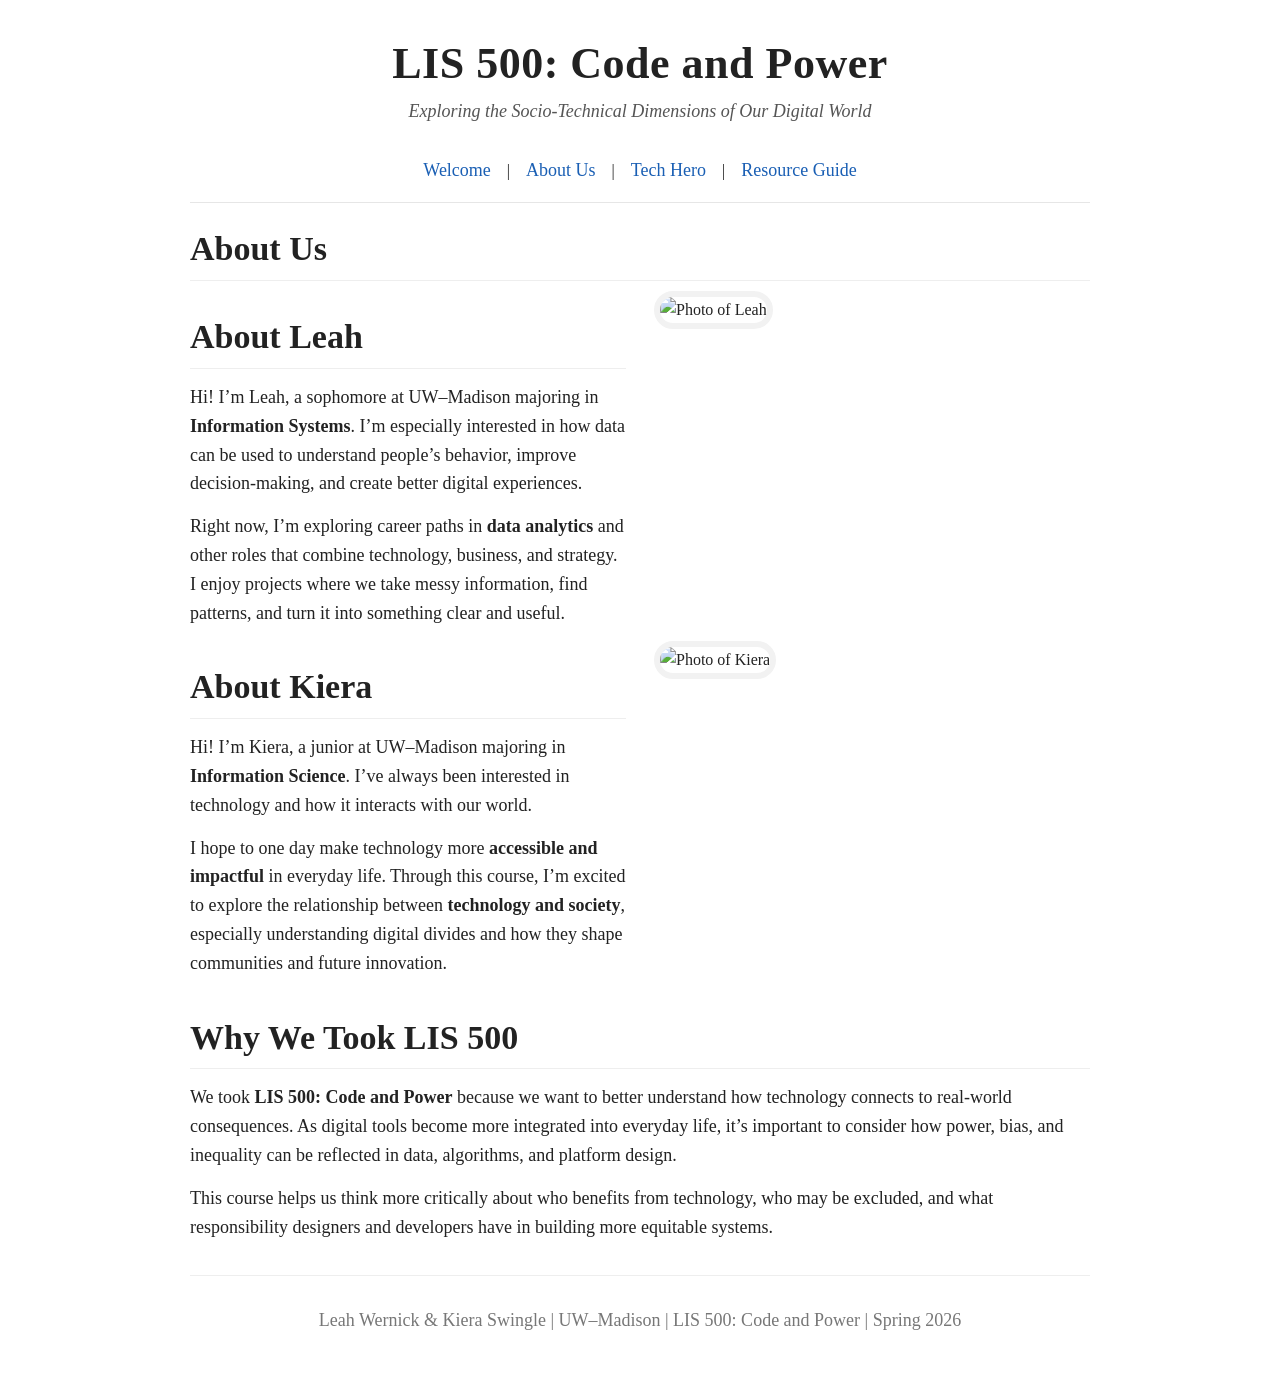
==== about.html @ 6f8cdad7 "Add files via upload" ====
<!DOCTYPE html>
<html lang="en">
<head>
  <meta charset="UTF-8">
  <meta name="viewport" content="width=device-width, initial-scale=1.0">
  <title>About Us | LIS 500: Code and Power</title>
  <link rel="stylesheet" href="stylepage.css">
</head>

<body>
  <div class="container">

    <!-- Site Title -->
    <h1 class="site-title">LIS 500: Code and Power</h1>
    <p class="site-subtitle">Exploring the Socio-Technical Dimensions of Our Digital World</p>

    <!-- Navigation -->
    <nav>
      <a href="index.html">Welcome</a> |
      <a href="about.html">About Us</a> |
      <a href="tech-hero.html">Tech Hero</a> |
      <a href="resources.html">Resource Guide</a>
    </nav>

    <!-- Page Heading -->
    <h2>About Us</h2>

    <!-- Leah Section  -->
    <div class="two-col">
      <div class="col">
        <!-- Leah: About Me -->
        <h2>About Leah</h2>

        <p>
          Hi! I’m Leah, a sophomore at UW–Madison majoring in <strong>Information Systems</strong>.
          I’m especially interested in how data can be used to understand people’s behavior, improve decision-making,
          and create better digital experiences.
        </p>

        <p>
          Right now, I’m exploring career paths in <strong>data analytics</strong> and other roles that combine
          technology, business, and strategy. I enjoy projects where we take messy information, find patterns,
          and turn it into something clear and useful.
        </p>


     
      </div>

      <div class="col">
        <!-- Leah Photo  -->

        <img class="profile-img" src="images/leah-photo.jpg" alt="Photo of Leah">

      </div>
    </div>

    <!-- Kiera Section  -->
    <div class="two-col">
      <div class="col">
        <h2>About Kiera</h2>

       <p>
  Hi! I’m Kiera, a junior at UW–Madison majoring in <strong>Information Science</strong>.
  I’ve always been interested in technology and how it interacts with our world.
</p>

<p>
  I hope to one day make technology more <strong>accessible and impactful</strong> in everyday life.
  Through this course, I’m excited to explore the relationship between <strong>technology and society</strong>,
  especially understanding digital divides and how they shape communities and future innovation.
</p>

        <!-- Required HTML comments -->
        <!-- TODO: Write Kiera’s section when ready -->
        <!-- TODO: Add 1-2 sentences about Kiera’s interests -->
      </div>

      <div class="col">
        <!-- Kiera Photo  -->
        <img class="profile-img" src="images/kiera-photo.jpg" alt="Photo of Kiera">
      </div>
    </div>

    <!-- Why We Took LIS 500 Section -->
    <h2>Why We Took LIS 500</h2>

    <p>
      We took <strong>LIS 500: Code and Power</strong> because we want to better understand how technology connects to
      real-world consequences. As digital tools become more integrated into everyday life, it’s important to consider
      how power, bias, and inequality can be reflected in data, algorithms, and platform design.
    </p>

    <p>
      This course helps us think more critically about who benefits from technology, who may be excluded, and what
      responsibility designers and developers have in building more equitable systems.
    </p>

   

    <!-- Footer -->
    <footer>
      <p>Leah Wernick &amp; Kiera Swingle | UW–Madison | LIS 500: Code and Power | Spring 2026</p>
    </footer>

  </div>
</body>
</html>
---- stylepage.css ----
* {
  box-sizing: border-box;
}

body {
  margin: 0;
  font-family: Georgia, "Times New Roman", serif;
  line-height: 1.6;
  color: #222;
  background: #fff;
}

/*  Layout  */
.container {
  width: min(900px, 92%);
  margin: 0 auto;
  padding: 28px 0 40px 0;
}

/*  Header / Title  */
.site-title {
  text-align: center;
  margin: 10px 0 0 0;
  font-size: 44px;
  letter-spacing: 0.5px;
}

.site-subtitle {
  text-align: center;
  margin: 6px 0 18px 0;
  font-size: 18px;
  color: #555;
  font-style: italic;
}

/*  Nav  */
nav {
  text-align: center;
  padding: 12px 0 18px 0;
  border-bottom: 1px solid #e6e6e6;
  margin-bottom: 26px;
}

nav a {
  text-decoration: none;
  color: #1a5fb4;
  font-size: 18px;
  margin: 0 12px;
}

nav a:hover {
  text-decoration: underline;
}

nav .divider {
  color: #bbb;
  margin: 0 6px;
}

/*  Headings / Sections  */
h1, h2, h3 {
  line-height: 1.2;
}

h2 {
  font-size: 34px;
  margin: 26px 0 10px 0;
  padding-bottom: 10px;
  border-bottom: 1px solid #eee;
}

p {
  font-size: 18px;
  margin: 14px 0;
}

/*  Images  */
.hero-img {
  width: 100%;
  max-height: 220px;
  object-fit: cover;
  border-radius: 16px;
  border: 1px solid #eee;
  margin: 18px 0 18px 0;
}

/*for a circular profile photo */
.profile-img {
  width: 220px;
  height: 220px;
  object-fit: cover;
  border-radius: 999px;
  border: 6px solid #f2f2f2;
}

/*  Two-column section (text + image)  */
.two-col {
  display: flex;
  gap: 28px;
  align-items: flex-start;
  flex-wrap: wrap;
}

.two-col .col {
  flex: 1 1 320px;
}

/*  Lists  */
ul {
  font-size: 18px;
  padding-left: 22px;
}

li {
  margin: 8px 0;
}

/*  Footer  */
footer {
  border-top: 1px solid #eee;
  margin-top: 34px;
  padding-top: 16px;
  text-align: center;
  color: #777;
  font-size: 16px;
}
/*  LibGuide-style elements  */
.audience-bar {
  background: #1a5fb4;
  color: #fff;
  border-radius: 8px;
  padding: 14px 18px;
  font-size: 18px;
  font-weight: 600;
  margin: 18px 0 28px 0;
}

.guide-section {
  margin: 26px 0 34px 0;
}

.guide-card {
  border-left: 6px solid #1a5fb4;
  background: #f6f8fb;
  padding: 18px 18px;
  border-radius: 10px;
  margin-top: 12px;
}

.guide-card p {
  margin: 0 0 14px 0;
}

.guide-card p:last-child {
  margin-bottom: 0;
}

.resource-label {
  font-weight: 700;
  color: #1a5fb4;
}

.resource-note {
  font-style: italic;
  color: #555;
}

.resource-link a {
  font-weight: 700;
}

.small {
  font-size: 16px;
  color: #555;
}
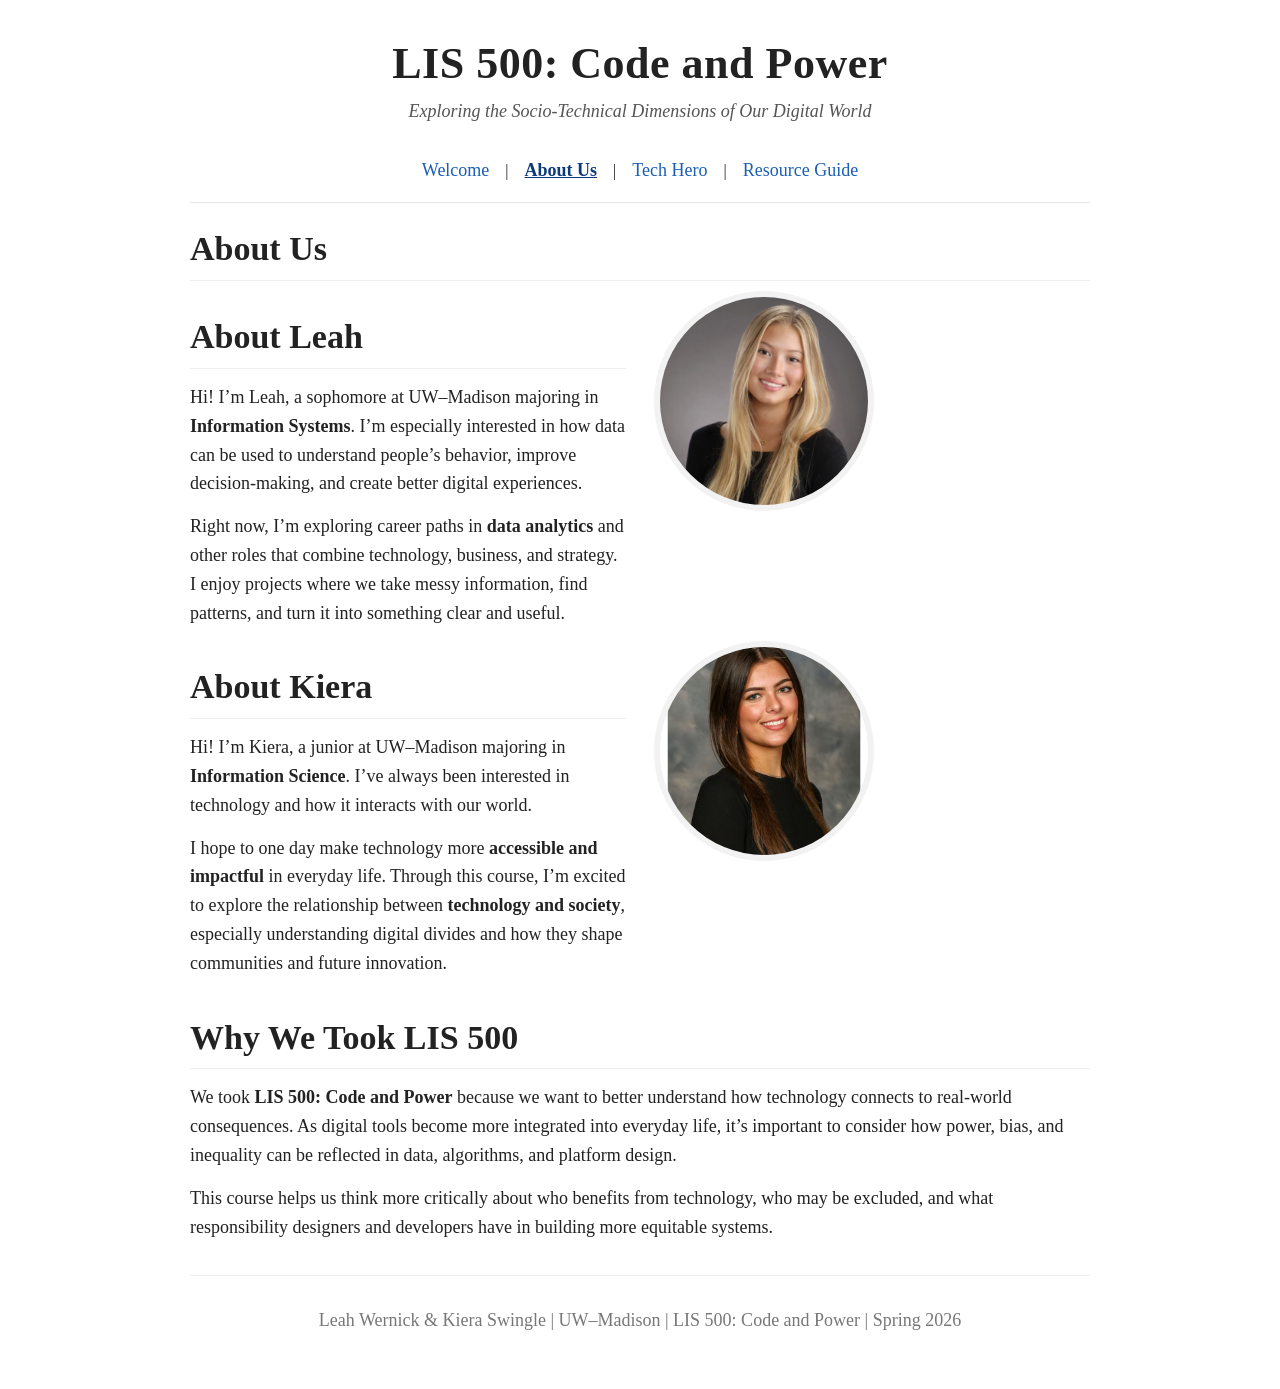
==== commit 0badfaa6: "Add files via upload" ====
--- a/about.html
+++ b/about.html
@@ -17,7 +17,7 @@
     <!-- Navigation -->
     <nav>
       <a href="index.html">Welcome</a> |
-      <a href="about.html">About Us</a> |
+      <a href="about.html" class="active">About Us</a> |
       <a href="tech-hero.html">Tech Hero</a> |
       <a href="resources.html">Resource Guide</a>
     </nav>
--- a/stylepage.css
+++ b/stylepage.css
@@ -52,6 +52,12 @@
   text-decoration: underline;
 }
 
+nav a.active {
+  text-decoration: underline;
+  font-weight: 700;
+  color: #0d3a7a;
+}
+
 nav .divider {
   color: #bbb;
   margin: 0 6px;
@@ -77,7 +83,7 @@
 /*  Images  */
 .hero-img {
   width: 100%;
-  max-height: 220px;
+  max-height: 140px;
   object-fit: cover;
   border-radius: 16px;
   border: 1px solid #eee;
@@ -124,6 +130,10 @@
   color: #777;
   font-size: 16px;
 }
+.plain-section {
+  margin: 8px 0 22px 0;
+}
+
 /*  LibGuide-style elements  */
 .audience-bar {
   background: #1a5fb4;
